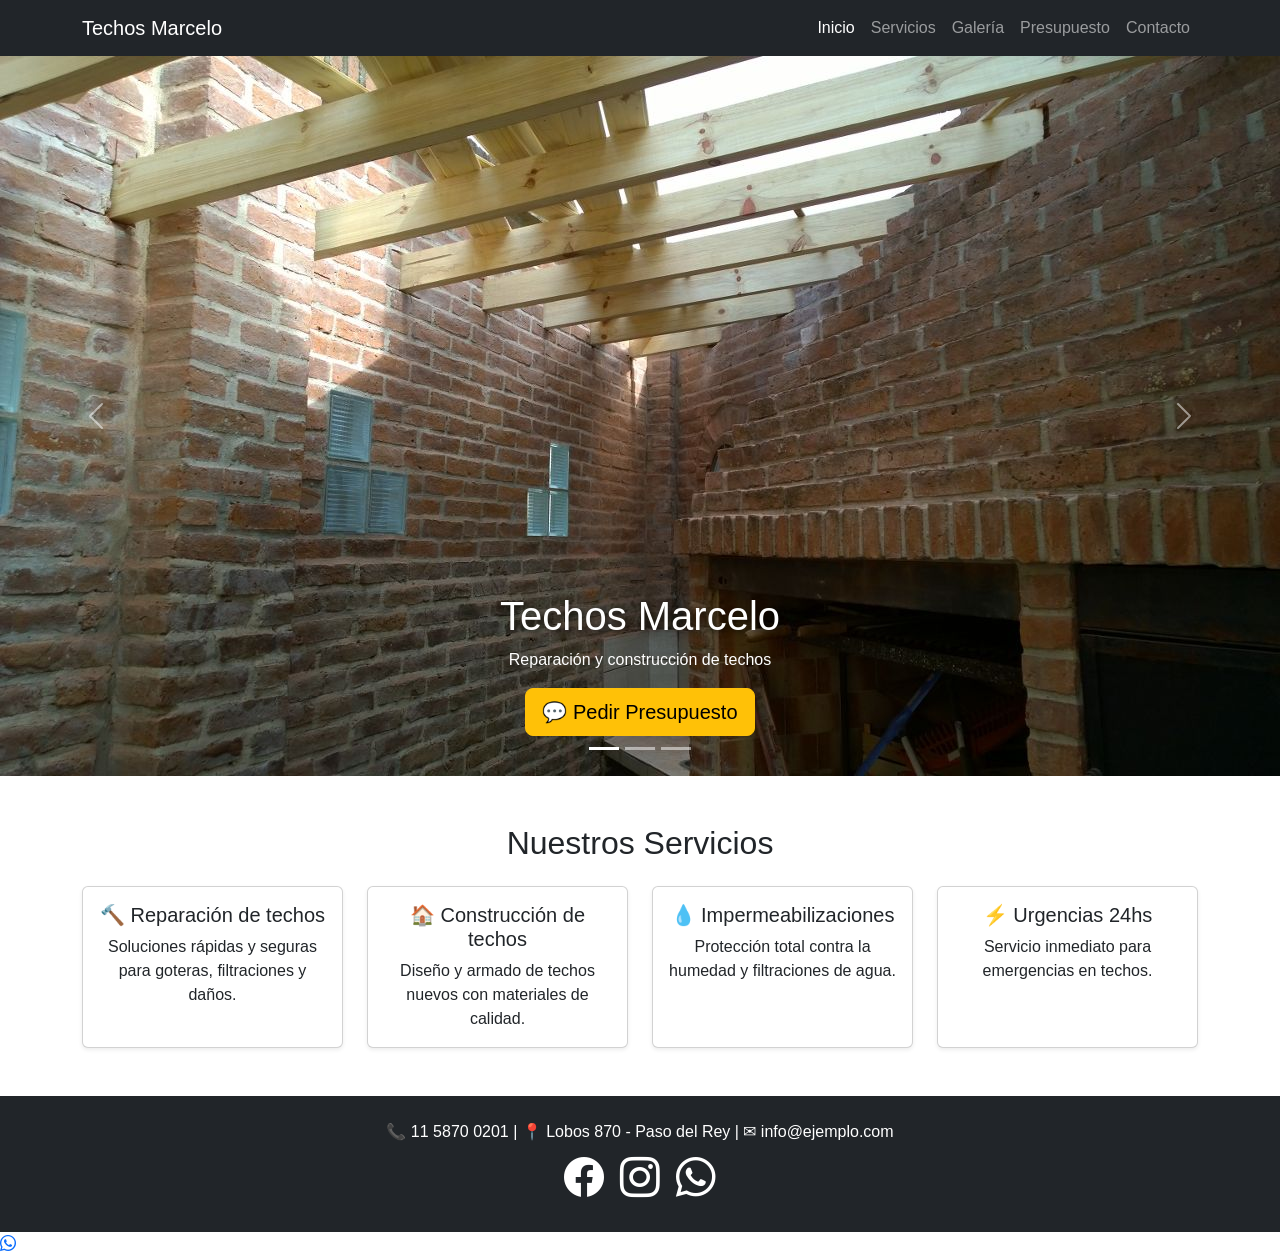
==== index.html @ 6e3af0a4 "nuevos cambios" ====
<!DOCTYPE html>
<html lang="es">
<head>
  <meta charset="UTF-8">
  <meta name="viewport" content="width=device-width, initial-scale=1">
  <title>Techos Marcelo | Reparación y Construcción</title>
  <link href="https://cdn.jsdelivr.net/npm/bootstrap@5.3.2/dist/css/bootstrap.min.css" rel="stylesheet">
  <link rel="stylesheet" href="https://cdn.jsdelivr.net/npm/bootstrap-icons@1.11.1/font/bootstrap-icons.css">
  <link href="css/styles.css" rel="stylesheet"> <!-- CSS externo -->
</head>
<body>

  <!-- NAVBAR -->
  <nav class="navbar navbar-expand-lg navbar-dark bg-dark fixed-top">
    <div class="container">
      <a class="navbar-brand" href="index.html">Techos Marcelo</a>
      <button class="navbar-toggler" type="button" data-bs-toggle="collapse" data-bs-target="#menu">
        <span class="navbar-toggler-icon"></span>
      </button>
      <div class="collapse navbar-collapse" id="menu">
        <ul class="navbar-nav ms-auto">
          <li class="nav-item"><a class="nav-link active" href="index.html">Inicio</a></li>
          <li class="nav-item"><a class="nav-link" href="servicios.html">Servicios</a></li>
          <li class="nav-item"><a class="nav-link" href="galeria.html">Galería</a></li>
          <li class="nav-item"><a class="nav-link" href="presupuesto.html">Presupuesto</a></li>
          <li class="nav-item"><a class="nav-link" href="contacto.html">Contacto</a></li>
        </ul>
      </div>
    </div>
  </nav>

  <!-- HERO CAROUSEL -->
  <div id="heroCarousel" class="carousel slide" data-bs-ride="carousel">

    <!-- Indicadores -->
    <div class="carousel-indicators">
      <button type="button" data-bs-target="#heroCarousel" data-bs-slide-to="0" class="active"></button>
      <button type="button" data-bs-target="#heroCarousel" data-bs-slide-to="1"></button>
      <button type="button" data-bs-target="#heroCarousel" data-bs-slide-to="2"></button>
    </div>

    <!-- Imágenes -->
    <div class="carousel-inner">
      <div class="carousel-item active">
        <img src="img/obra046.jpg" class="d-block w-100" alt="Trabajo 1">
        <div class="carousel-caption d-none d-md-block">
          <h1 class="text-shadow">Techos Marcelo</h1>
          <p>Reparación y construcción de techos</p>
          <a href="https://wa.me/5491137724764" class="btn btn-warning btn-lg">💬 Pedir Presupuesto</a>
        </div>
      </div>
      <div class="carousel-item">
        <img src="img/obra047.jpg" class="d-block w-100" alt="Trabajo 2">
        <div class="carousel-caption d-none d-md-block">
          <h1 class="text-shadow">Confianza y experiencia</h1>
          <p>Impermeabilizaciones y urgencias 24hs</p>
        </div>
      </div>
      <div class="carousel-item">
        <img src="img/obra048.jpg" class="d-block w-100" alt="Trabajo 3">
        <div class="carousel-caption d-none d-md-block">
          <h1 class="text-shadow">Calidad garantizada</h1>
          <p>Más de 20 años de trayectoria</p>
        </div>
      </div>
    </div>

    <!-- Controles -->
    <button class="carousel-control-prev" type="button" data-bs-target="#heroCarousel" data-bs-slide="prev">
      <span class="carousel-control-prev-icon"></span>
    </button>
    <button class="carousel-control-next" type="button" data-bs-target="#heroCarousel" data-bs-slide="next">
      <span class="carousel-control-next-icon"></span>
    </button>
  </div>

  <!-- SECCIÓN SERVICIOS -->
  <section class="py-5">
    <div class="container">
      <h2 class="text-center mb-4">Nuestros Servicios</h2>
      <div class="row g-4">
        <div class="col-md-3">
          <div class="card shadow-sm h-100 text-center">
            <div class="card-body">
              <h5 class="card-title">🔨 Reparación de techos</h5>
              <p class="card-text">Soluciones rápidas y seguras para goteras, filtraciones y daños.</p>
            </div>
          </div>
        </div>
        <div class="col-md-3">
          <div class="card shadow-sm h-100 text-center">
            <div class="card-body">
              <h5 class="card-title">🏠 Construcción de techos</h5>
              <p class="card-text">Diseño y armado de techos nuevos con materiales de calidad.</p>
            </div>
          </div>
        </div>
        <div class="col-md-3">
          <div class="card shadow-sm h-100 text-center">
            <div class="card-body">
              <h5 class="card-title">💧 Impermeabilizaciones</h5>
              <p class="card-text">Protección total contra la humedad y filtraciones de agua.</p>
            </div>
          </div>
        </div>
        <div class="col-md-3">
          <div class="card shadow-sm h-100 text-center">
            <div class="card-body">
              <h5 class="card-title">⚡ Urgencias 24hs</h5>
              <p class="card-text">Servicio inmediato para emergencias en techos.</p>
            </div>
          </div>
        </div>
      </div>
    </div>
  </section>

   
<footer class="bg-dark text-white text-center py-4">
  <div class="container">
    <p class="mb-1">📞 11 5870 0201 | 📍 Lobos 870 - Paso del Rey | ✉ info@ejemplo.com</p>
    <div class="d-flex justify-content-center">
      <a href="#" class="btn btn-social mx-2 text-white"><i class="bi bi-facebook"></i></a>
      <a href="#" class="btn btn-social mx-2 text-white"><i class="bi bi-instagram"></i></a>
      <a href="https://wa.me/541158700201?text=Necesito%20informacion%20acerca%20de%20los%20techos%20que%20usted%20coloca"
         class="btn btn-social mx-2 text-white"><i class="bi bi-whatsapp"></i></a>
    </div>
  </div>
</footer>


  <!-- Bootstrap JS -->
  <script src="https://cdn.jsdelivr.net/npm/bootstrap@5.3.2/dist/js/bootstrap.bundle.min.js"></script>

<!-- Botón flotante de WhatsApp -->
<a href="https://wa.me/541158700201?text=Necesito%20informacion%20acerca%20de%20los%20techos%20que%20usted%20coloca"
   class="whatsapp-float" target="_blank">
  <i class="bi bi-whatsapp"></i>
</a>

</body>
</html>
---- css/styles.css ----
/* ===========================
   AJUSTES GENERALES
=========================== */
body {
  font-family: 'Poppins', sans-serif;
  padding-top: 56px; /* evita que el contenido quede debajo de la navbar */
}
.contacto-bg{
    background: url('../img/contacto-bg.jpg') no-repeat center center;
    background-size: cover;
    height: 100vh; /* altura completa de la ventana */
    display: flex;
    align-items: center;
    justify-content: center;
}
.presupuesto-bg {
    background: url('../img/presupuesto-bg.jpg') no-repeat center center;
    background-size: cover;
    height: 100vh; /* altura completa de la ventana */
    display: flex;
    align-items: center;
    justify-content: center;
}
.galeria-bg {
    background: url('../img/galeria-bg.jpg') no-repeat center center;
    background-size: cover;
    height: 100vh; /* altura completa de la ventana */
    display: flex;
    align-items: center;
    justify-content: center;
}
.servicios-bg {
    background: url('../img/servicios-bg.jpg') no-repeat center center;
    background-size: cover;
    height: 100vh; /* altura completa de la ventana */
    display: flex;
    align-items: center;
    justify-content: center;
}

/* ===========================
   CAROUSEL HERO
=========================== */
#heroCarousel .carousel-item img {
  height: 80vh;       /* valor por defecto en escritorio */
  object-fit: cover;  /* recorta la imagen sin deformarla */
  width: 100%;
}

/* Responsive: Tablets */
@media (max-width: 992px) {
  #heroCarousel .carousel-item img {
    height: 70vh;
  }
}

/* Responsive: Celulares */
@media (max-width: 576px) {
  #heroCarousel .carousel-item img {
    height: 60vh;
  }
}

/* ===========================
   TEXTO DEL CARRUSEL
=========================== */
.text-shadow {
  text-shadow: 2px 2px 6px rgba(0, 0, 0, 0.7);
}


footer .btn-social {
  border: none !important;
  background: none !important;
  font-size: 2.5rem;
  color: #fff;
  transition: color 0.3s ease;
  padding: 0;
}

footer .btn-social:hover .bi-facebook {
  color: #1877f2;
}

footer .btn-social:hover .bi-instagram {
  color: #e1306c;
}

footer .btn-social:hover .bi-whatsapp {
  color: #25d366;
}


.contacto-box {
  background: rgba(255, 255, 255, 0.2);
  border: 2px solid rgba(255, 255, 255, 0.6);
  border-radius: 10px;
  padding: 20px;
  margin: 20px auto;
  max-width: 1000px;
  backdrop-filter: blur(5px);
}
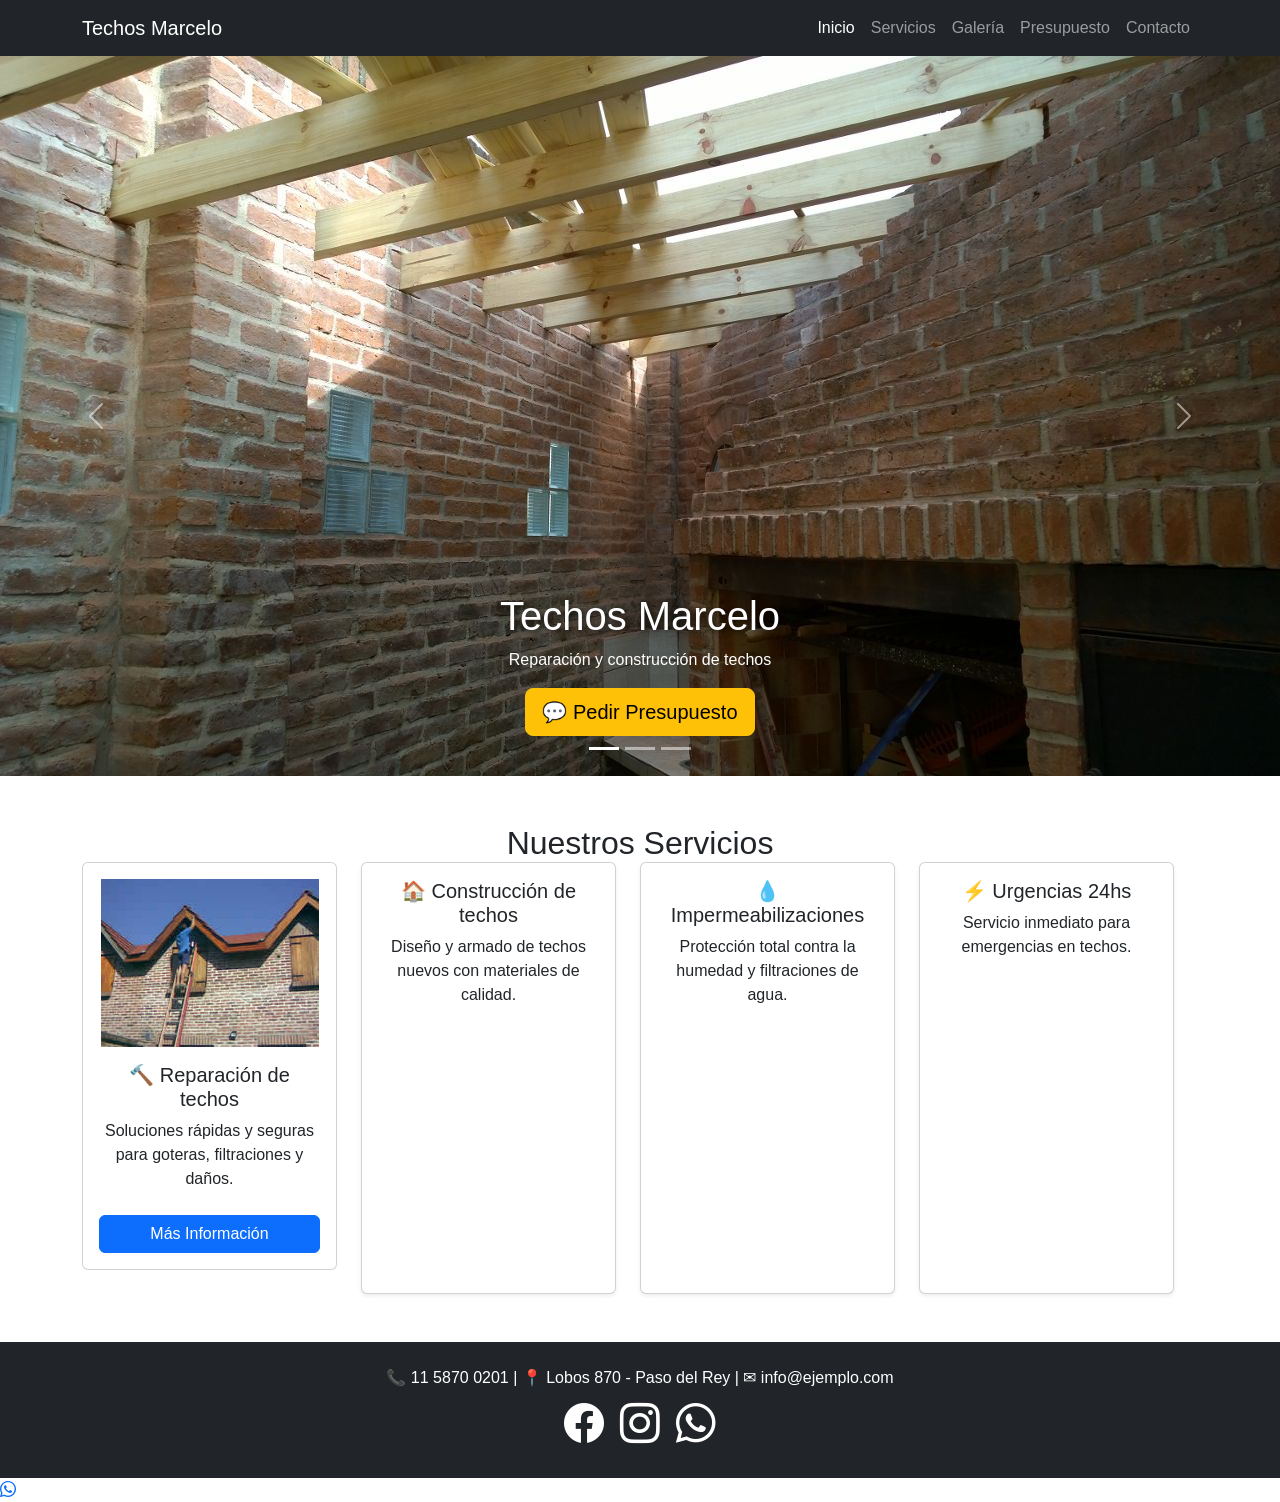
==== commit bd7e0a40: "primer card index.html" ====
--- a/index.html
+++ b/index.html
@@ -14,7 +14,7 @@
   <nav class="navbar navbar-expand-lg navbar-dark bg-dark fixed-top">
     <div class="container">
       <a class="navbar-brand" href="index.html">Techos Marcelo</a>
-      <button class="navbar-toggler" type="button" data-bs-toggle="collapse" data-bs-target="#menu">
+      <button class="navbar-toggler" type="button" data-bs-toggle="collapse" data-bs-target="#menu" aria-label="Abrir menú de navegación">
         <span class="navbar-toggler-icon"></span>
       </button>
       <div class="collapse navbar-collapse" id="menu">
@@ -34,9 +34,9 @@
 
     <!-- Indicadores -->
     <div class="carousel-indicators">
-      <button type="button" data-bs-target="#heroCarousel" data-bs-slide-to="0" class="active"></button>
-      <button type="button" data-bs-target="#heroCarousel" data-bs-slide-to="1"></button>
-      <button type="button" data-bs-target="#heroCarousel" data-bs-slide-to="2"></button>
+      <button type="button" data-bs-target="#heroCarousel" data-bs-slide-to="0" class="active" aria-label="Imagen 1"></button>
+      <button type="button" data-bs-target="#heroCarousel" data-bs-slide-to="1" aria-label="Imagen 2"></button>
+      <button type="button" data-bs-target="#heroCarousel" data-bs-slide-to="2" aria-label="Imagen 3"></button>
     </div>
 
     <!-- Imágenes -->
@@ -66,11 +66,13 @@
     </div>
 
     <!-- Controles -->
-    <button class="carousel-control-prev" type="button" data-bs-target="#heroCarousel" data-bs-slide="prev">
-      <span class="carousel-control-prev-icon"></span>
+    <button class="carousel-control-prev" type="button" data-bs-target="#heroCarousel" data-bs-slide="prev" aria-label="Anterior">
+      <span class="carousel-control-prev-icon" aria-hidden="true"></span>
+      <span class="visually-hidden">Anterior</span>
     </button>
-    <button class="carousel-control-next" type="button" data-bs-target="#heroCarousel" data-bs-slide="next">
-      <span class="carousel-control-next-icon"></span>
+    <button class="carousel-control-next" type="button" data-bs-target="#heroCarousel" data-bs-slide="next" aria-label="Siguiente">
+      <span class="carousel-control-next-icon" aria-hidden="true"></span>
+      <span class="visually-hidden">Siguiente</span>
     </button>
   </div>
 
@@ -79,14 +81,19 @@
     <div class="container">
       <h2 class="text-center mb-4">Nuestros Servicios</h2>
       <div class="row g-4">
-        <div class="col-md-3">
-          <div class="card shadow-sm h-100 text-center">
-            <div class="card-body">
-              <h5 class="card-title">🔨 Reparación de techos</h5>
-              <p class="card-text">Soluciones rápidas y seguras para goteras, filtraciones y daños.</p>
-            </div>
-          </div>
-        </div>
+            <div class="row">
+                <div class="col-md-6 col-lg-3 mb-4">
+                    <div class="card text-center h-100">
+                        <div class="card-body d-flex flex-column justify-content-between">
+                            <div>
+                              <img src="img/reparacion-techos.jpg" class="img-fluid mb-3" alt="Reparación de techos">
+                                <h5 class="card-title">🔨 Reparación de techos</h5>
+                                <p class="card-text">Soluciones rápidas y seguras para goteras, filtraciones y daños.</p>
+                            </div>
+                            <a href="#" class="btn btn-primary mt-4" data-bs-toggle="modal" data-bs-target="#repairModal">Más Información</a>
+                        </div>
+                    </div>
+                </div>
         <div class="col-md-3">
           <div class="card shadow-sm h-100 text-center">
             <div class="card-body">
@@ -114,16 +121,38 @@
       </div>
     </div>
   </section>
-
+  
+      <!-- Modal for Repair Article -->
+    <div class="modal fade" id="repairModal" tabindex="-1" aria-labelledby="repairModalLabel" aria-hidden="true">
+        <div class="modal-dialog modal-lg">
+            <div class="modal-content">
+                <div class="modal-header">
+                    <h5 class="modal-title" id="repairModalLabel">Reparación de Techos con Techos Marcelo</h5>
+                    <button type="button" class="btn-close" data-bs-dismiss="modal" aria-label="Close"></button>
+                </div>
+                <div class="modal-body">
+                    <div class="row">
+                        <div class="col-md-6">
+                            <img src="img/Imagen004.jpg" class="img-fluid" alt="Reparación de techos">
+                        </div>
+                        <div class="col-md-6">
+                            <p>En Argentina, las lluvias y tormentas pueden dañar los techos, causando goteras, filtraciones y riesgos estructurales. En **Techos Marcelo**, con más de 20 años de experiencia, ofrecemos soluciones rápidas y seguras en Paso del Rey. Reparamos filtraciones, daños por tormentas y aplicamos impermeabilizaciones duraderas. ¡Solicita un presupuesto gratuito hoy!</p>
+                            <a href="#presupuesto" class="btn btn-primary mt-auto mt-5">Solicitar Presupuesto</a>
+                        </div>
+                    </div>
+                </div>
+            </div>
+        </div>
+    </div>
    
 <footer class="bg-dark text-white text-center py-4">
   <div class="container">
     <p class="mb-1">📞 11 5870 0201 | 📍 Lobos 870 - Paso del Rey | ✉ info@ejemplo.com</p>
     <div class="d-flex justify-content-center">
-      <a href="#" class="btn btn-social mx-2 text-white"><i class="bi bi-facebook"></i></a>
-      <a href="#" class="btn btn-social mx-2 text-white"><i class="bi bi-instagram"></i></a>
+      <a href="#" class="btn btn-social mx-2 text-white" title="Visítanos en Facebook"><i class="bi bi-facebook"></i></a>
+      <a href="#" class="btn btn-social mx-2 text-white" title="Visítanos en Instagram"><i class="bi bi-instagram"></i></a>
       <a href="https://wa.me/541158700201?text=Necesito%20informacion%20acerca%20de%20los%20techos%20que%20usted%20coloca"
-         class="btn btn-social mx-2 text-white"><i class="bi bi-whatsapp"></i></a>
+         class="btn btn-social mx-2 text-white" title="Contactar por WhatsApp"><i class="bi bi-whatsapp"></i></a>
     </div>
   </div>
 </footer>
@@ -134,7 +163,7 @@
 
 <!-- Botón flotante de WhatsApp -->
 <a href="https://wa.me/541158700201?text=Necesito%20informacion%20acerca%20de%20los%20techos%20que%20usted%20coloca"
-   class="whatsapp-float" target="_blank">
+   class="whatsapp-float" target="_blank" rel="noopener" title="Contactar por WhatsApp">
   <i class="bi bi-whatsapp"></i>
 </a>
 
--- a/css/styles.css
+++ b/css/styles.css
@@ -21,6 +21,14 @@
     align-items: center;
     justify-content: center;
 }
+.presupuesto-bg .container {
+    max-width: 800px;
+    background: rgba(255, 255, 255, 0.2);
+    padding: 30px;
+    border-radius: 10px;
+    -webkit-backdrop-filter: blur(10px);
+    backdrop-filter: blur(10px);
+} 
 .galeria-bg {
     background: url('../img/galeria-bg.jpg') no-repeat center center;
     background-size: cover;
@@ -89,7 +97,14 @@
 footer .btn-social:hover .bi-whatsapp {
   color: #25d366;
 }
-
+.contacto-bg .container {
+  max-width: 800px;
+  background: rgba(255, 255, 255, 0.2);
+  padding: 30px;
+  border-radius: 10px;
+  -webkit-backdrop-filter: blur(10px);
+  backdrop-filter: blur(10px);
+}
 
 .contacto-box {
   background: rgba(255, 255, 255, 0.2);
@@ -98,5 +113,6 @@
   padding: 20px;
   margin: 20px auto;
   max-width: 1000px;
+  -webkit-backdrop-filter: blur(5px);
   backdrop-filter: blur(5px);
 }
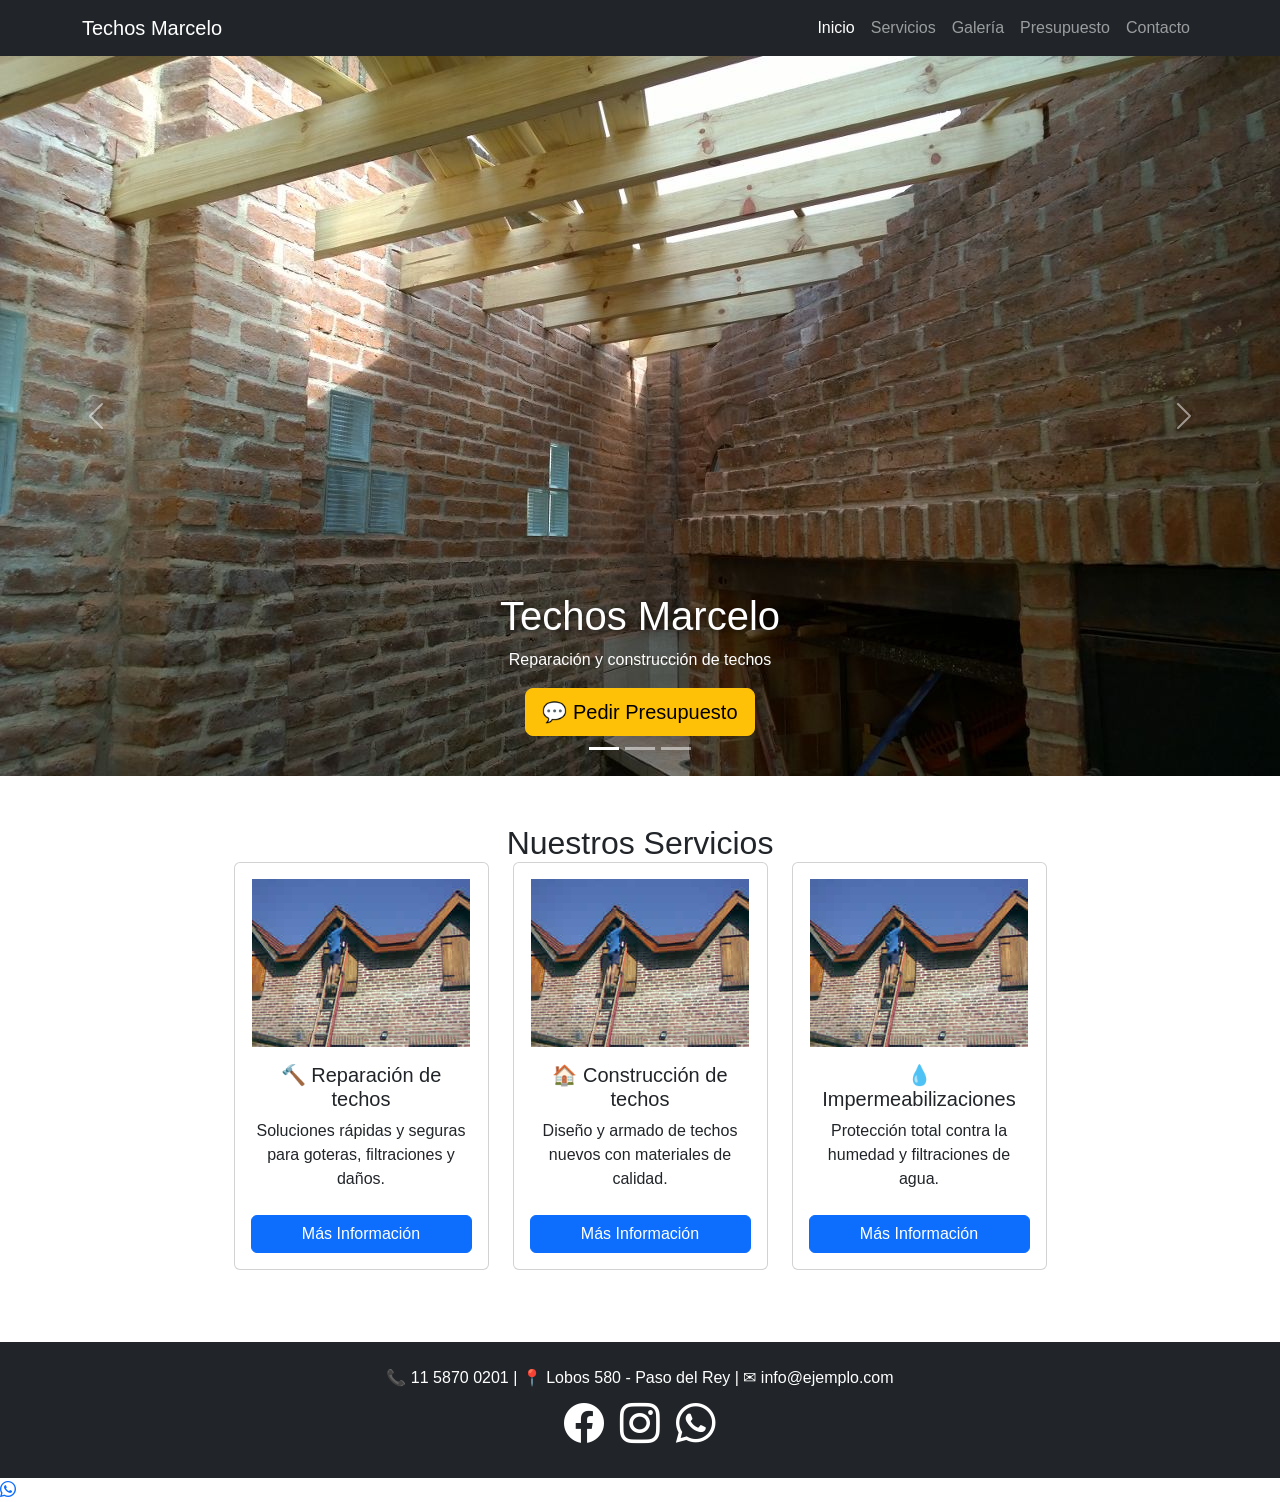
==== commit f17f5fb8: "cards" ====
--- a/index.html
+++ b/index.html
@@ -60,7 +60,7 @@
         <img src="img/obra048.jpg" class="d-block w-100" alt="Trabajo 3">
         <div class="carousel-caption d-none d-md-block">
           <h1 class="text-shadow">Calidad garantizada</h1>
-          <p>Más de 20 años de trayectoria</p>
+          <p>Más de 50 años de trayectoria</p>
         </div>
       </div>
     </div>
@@ -80,11 +80,11 @@
   <section class="py-5">
     <div class="container">
       <h2 class="text-center mb-4">Nuestros Servicios</h2>
-      <div class="row g-4">
-            <div class="row">
+      <div class="row g-4 justify-content-center">
+            <div class="row justify-content-center">
                 <div class="col-md-6 col-lg-3 mb-4">
                     <div class="card text-center h-100">
-                        <div class="card-body d-flex flex-column justify-content-between">
+                        <div class="card-body d-flex flex-column justify-content-center">
                             <div>
                               <img src="img/reparacion-techos.jpg" class="img-fluid mb-3" alt="Reparación de techos">
                                 <h5 class="card-title">🔨 Reparación de techos</h5>
@@ -94,30 +94,42 @@
                         </div>
                     </div>
                 </div>
-        <div class="col-md-3">
-          <div class="card shadow-sm h-100 text-center">
-            <div class="card-body">
+
+                                <div class="col-md-6 col-lg-3 mb-4">
+                    <div class="card text-center h-100">
+                        <div class="card-body d-flex flex-column justify-content-center">
+                            <div>
+                              <img src="img/reparacion-techos.jpg" class="img-fluid mb-3" alt="Reparación de techos">
               <h5 class="card-title">🏠 Construcción de techos</h5>
               <p class="card-text">Diseño y armado de techos nuevos con materiales de calidad.</p>
-            </div>
-          </div>
-        </div>
-        <div class="col-md-3">
-          <div class="card shadow-sm h-100 text-center">
-            <div class="card-body">
+                            </div>
+                            <a href="#" class="btn btn-primary mt-4" data-bs-toggle="modal" data-bs-target="#repairModal">Más Información</a>
+                        </div>
+                    </div>
+                </div>
+                
+                                                <div class="col-md-6 col-lg-3 mb-4">
+                    <div class="card text-center h-100">
+                        <div class="card-body d-flex flex-column justify-content-center">
+                            <div>
+                              <img src="img/reparacion-techos.jpg" class="img-fluid mb-3" alt="Reparación de techos">
               <h5 class="card-title">💧 Impermeabilizaciones</h5>
               <p class="card-text">Protección total contra la humedad y filtraciones de agua.</p>
-            </div>
-          </div>
-        </div>
-        <div class="col-md-3">
+                            </div>
+                            <a href="#" class="btn btn-primary mt-4" data-bs-toggle="modal" data-bs-target="#repairModal">Más Información</a>
+                        </div>
+                    </div>
+                </div>
+
+
+<!--         <div class="col-md-3">
           <div class="card shadow-sm h-100 text-center">
             <div class="card-body">
               <h5 class="card-title">⚡ Urgencias 24hs</h5>
               <p class="card-text">Servicio inmediato para emergencias en techos.</p>
             </div>
           </div>
-        </div>
+        </div> -->
       </div>
     </div>
   </section>
@@ -136,7 +148,7 @@
                             <img src="img/Imagen004.jpg" class="img-fluid" alt="Reparación de techos">
                         </div>
                         <div class="col-md-6">
-                            <p>En Argentina, las lluvias y tormentas pueden dañar los techos, causando goteras, filtraciones y riesgos estructurales. En **Techos Marcelo**, con más de 20 años de experiencia, ofrecemos soluciones rápidas y seguras en Paso del Rey. Reparamos filtraciones, daños por tormentas y aplicamos impermeabilizaciones duraderas. ¡Solicita un presupuesto gratuito hoy!</p>
+                            <p>En Argentina, las lluvias y tormentas pueden dañar los techos, causando goteras, filtraciones y riesgos estructurales. En **Techos Marcelo**, con más de 50 años de experiencia, ofrecemos soluciones rápidas y seguras en Paso del Rey. Reparamos filtraciones, daños por tormentas y aplicamos impermeabilizaciones duraderas. ¡Solicita un presupuesto gratuito hoy!</p>
                             <a href="#presupuesto" class="btn btn-primary mt-auto mt-5">Solicitar Presupuesto</a>
                         </div>
                     </div>
@@ -147,9 +159,9 @@
    
 <footer class="bg-dark text-white text-center py-4">
   <div class="container">
-    <p class="mb-1">📞 11 5870 0201 | 📍 Lobos 870 - Paso del Rey | ✉ info@ejemplo.com</p>
+    <p class="mb-1">📞 11 5870 0201 | 📍 Lobos 580 - Paso del Rey | ✉ info@ejemplo.com</p>
     <div class="d-flex justify-content-center">
-      <a href="#" class="btn btn-social mx-2 text-white" title="Visítanos en Facebook"><i class="bi bi-facebook"></i></a>
+      <a href="https://www.facebook.com/techosprogresivos/" class="btn btn-social mx-2 text-white" title="Visítanos en Facebook"><i class="bi bi-facebook"></i></a>
       <a href="#" class="btn btn-social mx-2 text-white" title="Visítanos en Instagram"><i class="bi bi-instagram"></i></a>
       <a href="https://wa.me/541158700201?text=Necesito%20informacion%20acerca%20de%20los%20techos%20que%20usted%20coloca"
          class="btn btn-social mx-2 text-white" title="Contactar por WhatsApp"><i class="bi bi-whatsapp"></i></a>
